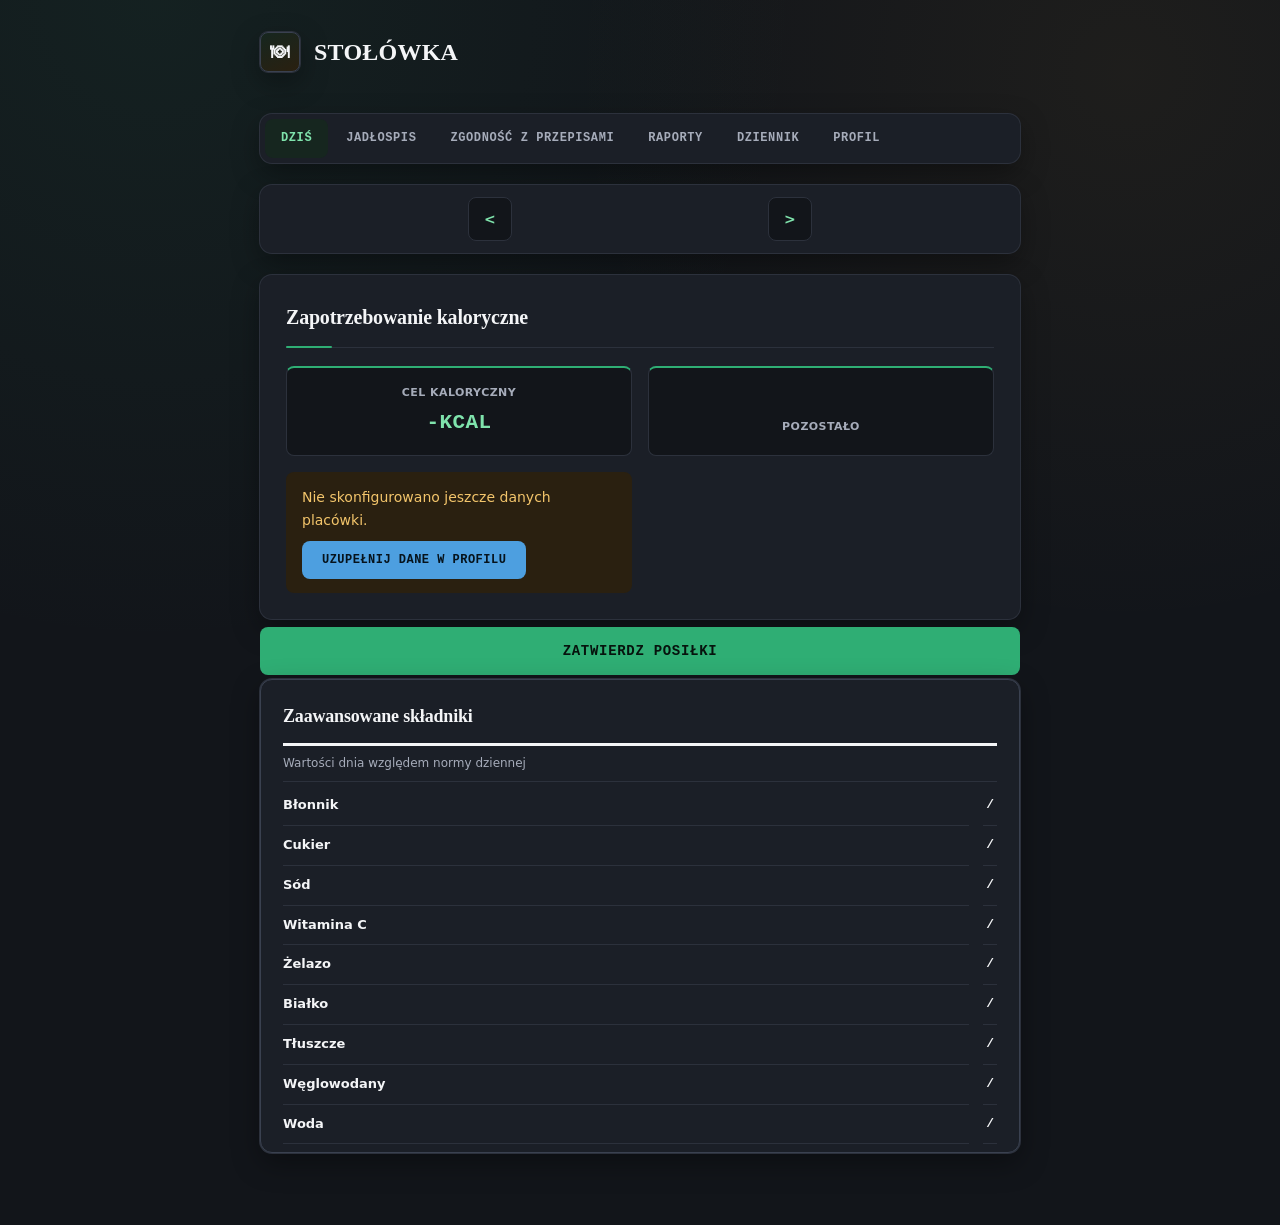
==== index.html @ 329fc673 "Add files via upload" ====
<!DOCTYPE html>
<html lang="pl">
    <head>
        <meta charset="UTF-8">
        <meta name="viewport" content="width=device-width, initial-scale=1.0">
        <meta name="description" content="Zaplanuj i zatwierdź posiłki na dziś, sprawdź dzienne zapotrzebowanie kaloryczne stołówki szkolnej.">
        <title>Stołówka – Dziś</title>
        <link rel="stylesheet" href="style.css">
        <link rel="icon" href="favicon.png" type="image/png">
    </head>

    <body>
        <section class="kontener">

            <section id="marka"><section id="ikona">🍽</section>STOŁÓWKA</section>

            <nav>
                <a href="index.html">Dziś</a>
                <a href="jadlospis.html">Jadłospis</a>
                <a href="przepisy.html">Zgodność z przepisami</a>
                <a href="raporty.html">Raporty</a>
                <a href="dziennik.html">Dziennik</a>
                <a href="profil.html">Profil</a>
            </nav>

            <section id="data">
                <button id="dzien-poprzedni">&lt;</button><h1 id="pokaz"></h1><button id="dzien-nastepny">&gt;</button>
            </section>

            <section id="info">
                <section id="cel_karyczny">
                    <h1>Zapotrzebowanie kaloryczne</h1>

                    <section><b id="zapotrzebowanie"></b>Cel kaloryczny</section>
                    <section><b id="pozostalo"></b>Pozostało</section>

                    <section id="widok-podsumowania" hidden>
                        <span>Placówka: <b id="podsumowanie-placowka"></b> (<b id="podsumowanie-typ-placowki"></b>) &middot; Ostatnia aktualizacja: <b id="data-zapisu"></b></span>
                        <a href="profil.html"><button type="button" id="zaktualizuj">Edytuj w Profilu</button></a>
                    </section>

                    <section id="brak-konfiguracji" hidden>
                        <p>Nie skonfigurowano jeszcze danych placówki.</p>
                        <a href="profil.html"><button type="button">Uzupełnij dane w Profilu</button></a>
                    </section>
                </section>

                <section id="posilki-dnia"></section>

                <button id="zapisz">Zatwierdz posiłki</button>

                <section class="skladniki">
                  <h3>Zaawansowane składniki</h3>
                  <p>Wartości dnia względem normy dziennej</p>
                  
                  <section class="etykieta">Błonnik</section>
                  <section id="pierścień_B"><b class="obecnie"></b>/<b class="norma_dawkowa"></b></section>

                  <section class="etykieta">Cukier</section>
                  <section id="pierścień_C"><b class="obecnie"></b>/<b class="norma_dawkowa"></b></section>

                  <section class="etykieta">Sód</section>
                  <section id="pierścień_S"><b class="obecnie"></b>/<b class="norma_dawkowa"></b></section>

                  <section class="etykieta">Witamina C</section>
                  <section id="pierścień_W"><b class="obecnie"></b>/<b class="norma_dawkowa"></b></section>

                  <section class="etykieta">Żelazo</section>
                  <section id="pierścień_Z"><b class="obecnie"></b>/<b class="norma_dawkowa"></b></section>

                  <section class="etykieta">Białko</section>
                  <section id="pierścień_Bi"><b class="obecnie"></b>/<b class="norma_dawkowa"></b></section>

                  <section class="etykieta">Tłuszcze</section>
                  <section id="pierścień_T"><b class="obecnie"></b>/<b class="norma_dawkowa"></b></section>

                  <section class="etykieta">Węglowodany</section>
                  <section id="pierścień_We"><b class="obecnie"></b>/<b class="norma_dawkowa"></b></section>

                  <section class="etykieta">Woda</section>
                  <section id="pierścień_Wo"><b class="obecnie"></b>/<b class="norma_dawkowa"></b></section>
                </section>

              </section>
          </section>
        <script src="baza.js"></script>
        <script src="compliance-2026.js"></script>
        <script src="compliance-visual-2026.js"></script>
        <script src="raporty-2026.js"></script>
        <script src="raporty.js"></script>
        <script src="tygodniowe.js"></script>
        <script src="script.js"></script>
        <script src="dzis.js"></script>
    </body>
</html>
---- style.css ----
@font-face {
  font-family: 'Inter';
  font-style: normal;
  font-display: swap;
  font-weight: 400;
  src: url("fonts/inter-latin-ext-400-normal.woff2") format("woff2");
  unicode-range: U+0100-02BA,U+02BD-02C5,U+02C7-02CC,U+02CE-02D7,U+02DD-02FF,U+0304,U+0308,U+0329,U+1D00-1DBF,U+1E00-1E9F,U+1EF2-1EFF,U+2020,U+20A0-20AB,U+20AD-20C0,U+2113,U+2C60-2C7F,U+A720-A7FF;
}

@font-face {
  font-family: 'Inter';
  font-style: normal;
  font-display: swap;
  font-weight: 400;
  src: url("fonts/inter-latin-400-normal.woff2") format("woff2");
  unicode-range: U+0000-00FF,U+0131,U+0152-0153,U+02BB-02BC,U+02C6,U+02DA,U+02DC,U+0304,U+0308,U+0329,U+2000-206F,U+20AC,U+2122,U+2191,U+2193,U+2212,U+2215,U+FEFF,U+FFFD;
}

@font-face {
  font-family: 'Inter';
  font-style: normal;
  font-display: swap;
  font-weight: 500;
  src: url("fonts/inter-latin-ext-500-normal.woff2") format("woff2");
  unicode-range: U+0100-02BA,U+02BD-02C5,U+02C7-02CC,U+02CE-02D7,U+02DD-02FF,U+0304,U+0308,U+0329,U+1D00-1DBF,U+1E00-1E9F,U+1EF2-1EFF,U+2020,U+20A0-20AB,U+20AD-20C0,U+2113,U+2C60-2C7F,U+A720-A7FF;
}

@font-face {
  font-family: 'Inter';
  font-style: normal;
  font-display: swap;
  font-weight: 500;
  src: url("fonts/inter-latin-500-normal.woff2") format("woff2");
  unicode-range: U+0000-00FF,U+0131,U+0152-0153,U+02BB-02BC,U+02C6,U+02DA,U+02DC,U+0304,U+0308,U+0329,U+2000-206F,U+20AC,U+2122,U+2191,U+2193,U+2212,U+2215,U+FEFF,U+FFFD;
}

@font-face {
  font-family: 'Inter';
  font-style: normal;
  font-display: swap;
  font-weight: 600;
  src: url("fonts/inter-latin-ext-600-normal.woff2") format("woff2");
  unicode-range: U+0100-02BA,U+02BD-02C5,U+02C7-02CC,U+02CE-02D7,U+02DD-02FF,U+0304,U+0308,U+0329,U+1D00-1DBF,U+1E00-1E9F,U+1EF2-1EFF,U+2020,U+20A0-20AB,U+20AD-20C0,U+2113,U+2C60-2C7F,U+A720-A7FF;
}

@font-face {
  font-family: 'Inter';
  font-style: normal;
  font-display: swap;
  font-weight: 600;
  src: url("fonts/inter-latin-600-normal.woff2") format("woff2");
  unicode-range: U+0000-00FF,U+0131,U+0152-0153,U+02BB-02BC,U+02C6,U+02DA,U+02DC,U+0304,U+0308,U+0329,U+2000-206F,U+20AC,U+2122,U+2191,U+2193,U+2212,U+2215,U+FEFF,U+FFFD;
}

@font-face {
  font-family: 'Inter';
  font-style: normal;
  font-display: swap;
  font-weight: 700;
  src: url("fonts/inter-latin-ext-700-normal.woff2") format("woff2");
  unicode-range: U+0100-02BA,U+02BD-02C5,U+02C7-02CC,U+02CE-02D7,U+02DD-02FF,U+0304,U+0308,U+0329,U+1D00-1DBF,U+1E00-1E9F,U+1EF2-1EFF,U+2020,U+20A0-20AB,U+20AD-20C0,U+2113,U+2C60-2C7F,U+A720-A7FF;
}

@font-face {
  font-family: 'Inter';
  font-style: normal;
  font-display: swap;
  font-weight: 700;
  src: url("fonts/inter-latin-700-normal.woff2") format("woff2");
  unicode-range: U+0000-00FF,U+0131,U+0152-0153,U+02BB-02BC,U+02C6,U+02DA,U+02DC,U+0304,U+0308,U+0329,U+2000-206F,U+20AC,U+2122,U+2191,U+2193,U+2212,U+2215,U+FEFF,U+FFFD;
}

@font-face {
  font-family: 'Zilla Slab';
  font-style: normal;
  font-display: swap;
  font-weight: 500;
  src: url("fonts/zilla-slab-latin-ext-500-normal.woff2") format("woff2");
  unicode-range: U+0100-02BA,U+02BD-02C5,U+02C7-02CC,U+02CE-02D7,U+02DD-02FF,U+0304,U+0308,U+0329,U+1D00-1DBF,U+1E00-1E9F,U+1EF2-1EFF,U+2020,U+20A0-20AB,U+20AD-20C0,U+2113,U+2C60-2C7F,U+A720-A7FF;
}

@font-face {
  font-family: 'Zilla Slab';
  font-style: normal;
  font-display: swap;
  font-weight: 500;
  src: url("fonts/zilla-slab-latin-500-normal.woff2") format("woff2");
  unicode-range: U+0000-00FF,U+0131,U+0152-0153,U+02BB-02BC,U+02C6,U+02DA,U+02DC,U+0304,U+0308,U+0329,U+2000-206F,U+20AC,U+2122,U+2191,U+2193,U+2212,U+2215,U+FEFF,U+FFFD;
}

@font-face {
  font-family: 'Zilla Slab';
  font-style: normal;
  font-display: swap;
  font-weight: 600;
  src: url("fonts/zilla-slab-latin-ext-600-normal.woff2") format("woff2");
  unicode-range: U+0100-02BA,U+02BD-02C5,U+02C7-02CC,U+02CE-02D7,U+02DD-02FF,U+0304,U+0308,U+0329,U+1D00-1DBF,U+1E00-1E9F,U+1EF2-1EFF,U+2020,U+20A0-20AB,U+20AD-20C0,U+2113,U+2C60-2C7F,U+A720-A7FF;
}

@font-face {
  font-family: 'Zilla Slab';
  font-style: normal;
  font-display: swap;
  font-weight: 600;
  src: url("fonts/zilla-slab-latin-600-normal.woff2") format("woff2");
  unicode-range: U+0000-00FF,U+0131,U+0152-0153,U+02BB-02BC,U+02C6,U+02DA,U+02DC,U+0304,U+0308,U+0329,U+2000-206F,U+20AC,U+2122,U+2191,U+2193,U+2212,U+2215,U+FEFF,U+FFFD;
}

@font-face {
  font-family: 'Zilla Slab';
  font-style: normal;
  font-display: swap;
  font-weight: 700;
  src: url("fonts/zilla-slab-latin-ext-700-normal.woff2") format("woff2");
  unicode-range: U+0100-02BA,U+02BD-02C5,U+02C7-02CC,U+02CE-02D7,U+02DD-02FF,U+0304,U+0308,U+0329,U+1D00-1DBF,U+1E00-1E9F,U+1EF2-1EFF,U+2020,U+20A0-20AB,U+20AD-20C0,U+2113,U+2C60-2C7F,U+A720-A7FF;
}

@font-face {
  font-family: 'Zilla Slab';
  font-style: normal;
  font-display: swap;
  font-weight: 700;
  src: url("fonts/zilla-slab-latin-700-normal.woff2") format("woff2");
  unicode-range: U+0000-00FF,U+0131,U+0152-0153,U+02BB-02BC,U+02C6,U+02DA,U+02DC,U+0304,U+0308,U+0329,U+2000-206F,U+20AC,U+2122,U+2191,U+2193,U+2212,U+2215,U+FEFF,U+FFFD;
}

@font-face {
  font-family: 'IBM Plex Mono';
  font-style: normal;
  font-display: swap;
  font-weight: 500;
  src: url("fonts/ibm-plex-mono-latin-ext-500-normal.woff2") format("woff2");
  unicode-range: U+0100-02BA,U+02BD-02C5,U+02C7-02CC,U+02CE-02D7,U+02DD-02FF,U+0304,U+0308,U+0329,U+1D00-1DBF,U+1E00-1E9F,U+1EF2-1EFF,U+2020,U+20A0-20AB,U+20AD-20C0,U+2113,U+2C60-2C7F,U+A720-A7FF;
}

@font-face {
  font-family: 'IBM Plex Mono';
  font-style: normal;
  font-display: swap;
  font-weight: 500;
  src: url("fonts/ibm-plex-mono-latin-500-normal.woff2") format("woff2");
  unicode-range: U+0000-00FF,U+0131,U+0152-0153,U+02BB-02BC,U+02C6,U+02DA,U+02DC,U+0304,U+0308,U+0329,U+2000-206F,U+20AC,U+2122,U+2191,U+2193,U+2212,U+2215,U+FEFF,U+FFFD;
}

@font-face {
  font-family: 'IBM Plex Mono';
  font-style: normal;
  font-display: swap;
  font-weight: 600;
  src: url("fonts/ibm-plex-mono-latin-ext-600-normal.woff2") format("woff2");
  unicode-range: U+0100-02BA,U+02BD-02C5,U+02C7-02CC,U+02CE-02D7,U+02DD-02FF,U+0304,U+0308,U+0329,U+1D00-1DBF,U+1E00-1E9F,U+1EF2-1EFF,U+2020,U+20A0-20AB,U+20AD-20C0,U+2113,U+2C60-2C7F,U+A720-A7FF;
}

@font-face {
  font-family: 'IBM Plex Mono';
  font-style: normal;
  font-display: swap;
  font-weight: 600;
  src: url("fonts/ibm-plex-mono-latin-600-normal.woff2") format("woff2");
  unicode-range: U+0000-00FF,U+0131,U+0152-0153,U+02BB-02BC,U+02C6,U+02DA,U+02DC,U+0304,U+0308,U+0329,U+2000-206F,U+20AC,U+2122,U+2191,U+2193,U+2212,U+2215,U+FEFF,U+FFFD;
}

@font-face {
  font-family: 'IBM Plex Mono';
  font-style: normal;
  font-display: swap;
  font-weight: 700;
  src: url("fonts/ibm-plex-mono-latin-ext-700-normal.woff2") format("woff2");
  unicode-range: U+0100-02BA,U+02BD-02C5,U+02C7-02CC,U+02CE-02D7,U+02DD-02FF,U+0304,U+0308,U+0329,U+1D00-1DBF,U+1E00-1E9F,U+1EF2-1EFF,U+2020,U+20A0-20AB,U+20AD-20C0,U+2113,U+2C60-2C7F,U+A720-A7FF;
}

@font-face {
  font-family: 'IBM Plex Mono';
  font-style: normal;
  font-display: swap;
  font-weight: 700;
  src: url("fonts/ibm-plex-mono-latin-700-normal.woff2") format("woff2");
  unicode-range: U+0000-00FF,U+0131,U+0152-0153,U+02BB-02BC,U+02C6,U+02DA,U+02DC,U+0304,U+0308,U+0329,U+2000-206F,U+20AC,U+2122,U+2191,U+2193,U+2212,U+2215,U+FEFF,U+FFFD;
}


[hidden] {
  display: none !important;
}

:root {
  --kolor-tlo: #12151a;
  --kolor-karta: #1b1f27;
  --kolor-karta-podniesiona: #232834;
  --kolor-tekst: #f4f5f7;
  --kolor-tekst-jasny: #a6acba;
  --kolor-glowny: #2fae74;
  --kolor-glowny-ciemny: #7fe3ac;
  --kolor-glowny-jasny: #16261f;
  --kolor-akcent: #e0a83e;
  --kolor-akcent-ciemny: #f3c56b;
  --kolor-akcent-jasny: #2a2010;
  --kolor-niebieski: #4d9fe0;
  --kolor-niebieski-ciemny: #8ec4ee;
  --kolor-niebieski-jasny: #16222f;
  --kolor-ok: #52c990;
  --kolor-ok-tlo: #132a20;
  --kolor-bad: #ef7f8d;
  --kolor-bad-tlo: #2c161a;
  --kolor-obwodka: #2c313c;
  --kolor-obwodka-jasna: #3a4150;
  --promien: 12px;
  --promien-mala: 8px;
  --cien: 0 1px 0 rgba(0, 0, 0, 0.35);
  --cien-karta: 0 0 0 1px var(--kolor-obwodka), 0 10px 28px rgba(0, 0, 0, 0.35);
  --cien-karta-hover: 0 0 0 1px var(--kolor-obwodka-jasna), 0 14px 34px rgba(0, 0, 0, 0.4);
  --czcionka: "Inter", "Segoe UI", system-ui, Verdana, Arial, sans-serif;
  --czcionka-naglowek: "Zilla Slab", Georgia, "Times New Roman", serif;
  --czcionka-mono: "IBM Plex Mono", "Consolas", monospace;
}

@keyframes wjazd {
  from {
    opacity: 0;
    transform: translateY(10px);
  }
  to {
    opacity: 1;
    transform: translateY(0);
  }
}

@media (prefers-reduced-motion: no-preference) {
  .kontener > * {
    animation: wjazd 0.5s ease both;
  }

  .kontener > *:nth-child(1) { animation-delay: 0s; }
  .kontener > *:nth-child(2) { animation-delay: 0.05s; }
  .kontener > *:nth-child(3) { animation-delay: 0.1s; }
  .kontener > *:nth-child(4) { animation-delay: 0.15s; }
  .kontener > *:nth-child(5) { animation-delay: 0.2s; }
}

* {
  box-sizing: border-box;
  margin: 0;
  padding: 0;
}

body {
  background-color: var(--kolor-tlo);
  background-image: radial-gradient(circle at 12% 0%, rgba(47, 174, 116, 0.08), transparent 45%),
    radial-gradient(circle at 88% 8%, rgba(224, 168, 62, 0.06), transparent 40%);
  background-attachment: fixed;
  color: var(--kolor-tekst);
  font-family: var(--czcionka);
  font-size: 15px;
  line-height: 1.6;
  padding: 32px 20px 72px;
  -webkit-font-smoothing: antialiased;
  overflow-x: hidden;
}

h1, h2, h3 {
  font-family: var(--czcionka-naglowek);
  font-weight: 700;
  letter-spacing: -0.01em;
}

::selection {
  background-color: var(--kolor-glowny);
  color: #08130d;
}

button {
  cursor: pointer;
  font-family: inherit;
}

button, .tag, nav a, .stopka-posiłku button {
  letter-spacing: 0.02em;
}

input {
  font-family: inherit;
}

a {
  color: inherit;
  text-decoration: none;
}

.kontener {
  max-width: 760px;
  margin: 0 auto;
  display: flex;
  flex-direction: column;
  gap: 22px;
}

#marka {
  display: flex;
  align-items: center;
  gap: 14px;
  font-family: var(--czcionka-naglowek);
  font-size: 24px;
  font-weight: 700;
  color: var(--kolor-tekst);
  letter-spacing: 0.01em;
  padding-bottom: 20px;
}

#ikona {
  display: flex;
  align-items: center;
  justify-content: center;
  width: 40px;
  height: 40px;
  font-size: 19px;
  background: linear-gradient(155deg, var(--kolor-glowny-jasny), var(--kolor-akcent-jasny));
  border: 1px solid var(--kolor-obwodka-jasna);
  border-radius: var(--promien-mala);
  box-shadow: var(--cien-karta);
}

nav {
  display: flex;
  flex-wrap: wrap;
  gap: 2px;
  background-color: var(--kolor-karta);
  padding: 5px;
  border-radius: var(--promien);
  box-shadow: var(--cien-karta);
}

nav a {
  padding: 10px 16px;
  border-radius: var(--promien-mala);
  font-family: var(--czcionka-mono);
  font-size: 12px;
  text-transform: uppercase;
  letter-spacing: 0.05em;
  font-weight: 600;
  color: var(--kolor-tekst-jasny);
  transition: background-color 0.15s ease, color 0.15s ease;
}

nav a:hover {
  background-color: var(--kolor-karta-podniesiona);
  color: var(--kolor-tekst);
}

nav a.aktywny {
  background-color: var(--kolor-glowny-jasny);
  color: var(--kolor-glowny-ciemny);
}

#data {
  display: flex;
  align-items: center;
  justify-content: center;
  gap: 18px;
  background-color: var(--kolor-karta);
  padding: 12px;
  border-radius: var(--promien);
  box-shadow: var(--cien-karta);
}

#data h1 {
  font-family: var(--czcionka-mono);
  font-size: 13px;
  font-weight: 600;
  text-transform: uppercase;
  letter-spacing: 0.04em;
  min-width: 220px;
  text-align: center;
  color: var(--kolor-tekst);
}

#data button {
  width: 44px;
  height: 44px;
  border: 1px solid var(--kolor-obwodka);
  border-radius: var(--promien-mala);
  background-color: var(--kolor-tlo);
  color: var(--kolor-glowny-ciemny);
  font-size: 14px;
  font-weight: 700;
  transition: background-color 0.15s ease, border-color 0.15s ease;
}

#data button:hover {
  background-color: var(--kolor-glowny-jasny);
  border-color: var(--kolor-glowny);
}

#info {
  display: flex;
  flex-direction: column;
}

#cel_karyczny {
  background-color: var(--kolor-karta);
  border-radius: var(--promien);
  box-shadow: var(--cien-karta);
  padding: 26px;
  display: grid;
  grid-template-columns: 1fr 1fr;
  gap: 16px;
}

#cel_karyczny > h1,
#cel_karyczny > label,
#cel_karyczny > input,
#cel_karyczny > #widok-podsumowania,
#cel_karyczny > #dania,
#cel_karyczny > fieldset,
#cel_karyczny > button,
#cel_karyczny > .skladniki {
  grid-column: 1 / -1;
}

#cel_karyczny > label {
  margin-top: 4px;
}

#cel_karyczny > fieldset {
  margin-top: 6px;
}

#dania,
#posilki-dnia {
  display: flex;
  flex-direction: column;
  gap: 12px;
}

#dania > fieldset {
  margin-top: 6px;
}

#dania > button#zapisz-btn {
  align-self: flex-start;
}

#cel_karyczny > button#zapisz-btn {
  justify-self: start;
}

#cel_karyczny > h1 {
  font-size: 20px;
  color: var(--kolor-tekst);
  padding-bottom: 14px;
  margin-bottom: 2px;
  border-bottom: 1px solid var(--kolor-obwodka);
  position: relative;
}

#cel_karyczny > h1::after {
  content: "";
  position: absolute;
  left: 0;
  bottom: -1px;
  width: 46px;
  height: 2px;
  background-color: var(--kolor-glowny);
  border-radius: 2px;
}

#cel_karyczny label {
  font-size: 13px;
  color: var(--kolor-tekst-jasny);
  font-weight: 600;
  text-transform: uppercase;
  letter-spacing: 0.03em;
}

#widok-podsumowania {
  display: flex;
  align-items: center;
  justify-content: space-between;
  gap: 12px;
  background-color: var(--kolor-niebieski-jasny);
  border-radius: var(--promien-mala);
  padding: 12px 18px;
  font-size: 14px;
}

input[type="text"],
input[type="number"] {
  width: 100%;
  padding: 11px 14px;
  border: 1px solid var(--kolor-obwodka);
  border-radius: var(--promien-mala);
  font-size: 14px;
  background-color: var(--kolor-tlo);
  color: var(--kolor-tekst);
  transition: border-color 0.15s ease, box-shadow 0.15s ease;
}

input[type="text"]::placeholder,
input[type="number"]::placeholder {
  color: var(--kolor-tekst-jasny);
  opacity: 0.75;
}

input[type="text"]:focus,
input[type="number"]:focus {
  outline: none;
  border-color: var(--kolor-glowny);
  box-shadow: 0 0 0 3px var(--kolor-glowny-jasny);
}

fieldset {
  border: 1px solid var(--kolor-obwodka);
  border-radius: var(--promien-mala);
  padding: 16px;
}

legend {
  padding: 0 8px;
  font-size: 12px;
  text-transform: uppercase;
  letter-spacing: 0.04em;
  font-weight: 700;
  color: var(--kolor-glowny-ciemny);
}

button#zaktualizuj,
button#zapisz-btn {
  background-color: var(--kolor-niebieski);
  color: #06131c;
  border: none;
  border-radius: var(--promien-mala);
  padding: 12px 20px;
  font-family: var(--czcionka-mono);
  text-transform: uppercase;
  letter-spacing: 0.04em;
  font-size: 12px;
  font-weight: 700;
  transition: background-color 0.15s ease, transform 0.1s ease;
}

button#zaktualizuj:hover,
button#zapisz-btn:hover {
  background-color: var(--kolor-niebieski-ciemny);
  transform: translateY(-1px);
}

button#zaktualizuj:active,
button#zapisz-btn:active {
  transform: translateY(0);
}

button#zapisz {
  width: 100%;
  background-color: var(--kolor-glowny);
  color: #06130d;
  border: none;
  border-radius: var(--promien-mala);
  padding: 16px;
  font-family: var(--czcionka-mono);
  text-transform: uppercase;
  letter-spacing: 0.05em;
  font-size: 14px;
  font-weight: 700;
  margin: 8px 0 4px;
  transition: background-color 0.15s ease, transform 0.1s ease;
}

button#zapisz:hover {
  background-color: var(--kolor-glowny-ciemny);
  transform: translateY(-1px);
}

button#zapisz:active {
  transform: translateY(0);
}

button#zapisz:disabled {
  background-color: var(--kolor-ok-tlo);
  color: var(--kolor-ok);
  transform: none;
  cursor: default;
}

#cel_karyczny > section:has(> b#zapotrzebowanie),
#cel_karyczny > section:has(> b#pozostalo) {
  display: flex;
  flex-direction: column-reverse;
  align-items: center;
  gap: 4px;
  padding: 16px 10px;
  text-align: center;
  font-size: 11px;
  font-weight: 600;
  text-transform: uppercase;
  letter-spacing: 0.04em;
  color: var(--kolor-tekst-jasny);
  background-color: var(--kolor-tlo);
  border: 1px solid var(--kolor-obwodka);
  border-top: 2px solid var(--kolor-glowny);
  border-radius: var(--promien-mala);
}

#zapotrzebowanie,
#pozostalo {
  font-family: var(--czcionka-mono);
  font-size: 21px;
  font-weight: 700;
  font-variant-numeric: tabular-nums;
  color: var(--kolor-glowny-ciemny);
}

#grupy-wiekowe {
  display: grid;
  grid-template-columns: repeat(auto-fill, minmax(84px, 1fr));
  gap: 8px;
}

#grupy-wiekowe .pole,
#grupy-wiekowe .wiersz-grupy {
  display: flex;
  flex-direction: column;
  gap: 5px;
  background-color: var(--kolor-tlo);
  border: 1px solid var(--kolor-obwodka);
  border-radius: var(--promien-mala);
  padding: 8px;
  transition: border-color 0.15s ease;
}

#grupy-wiekowe .pole:focus-within,
#grupy-wiekowe .wiersz-grupy:focus-within {
  border-color: var(--kolor-glowny);
}

#grupy-wiekowe label {
  font-size: 11px;
  font-weight: 600;
  color: var(--kolor-tekst-jasny);
  text-align: center;
}

#grupy-wiekowe input[type="number"] {
  padding: 6px 4px;
  text-align: center;
  font-family: var(--czcionka-mono);
  font-weight: 700;
  border-width: 1px;
}

section[data-posilek] {
  background-color: var(--kolor-karta);
  border-radius: var(--promien);
  border-left: 3px solid var(--kolor-glowny);
  box-shadow: var(--cien-karta);
  padding: 20px;
  display: flex;
  flex-direction: column;
  gap: 10px;
  transition: box-shadow 0.15s ease;
}

section[data-posilek]:hover {
  box-shadow: var(--cien-karta-hover);
}

section[data-posilek] .nazwa {
  font-family: var(--czcionka-naglowek);
  font-size: 17px;
  font-weight: 700;
  color: var(--kolor-tekst);
}

section[data-posilek] .meta {
  display: flex;
  align-items: center;
  gap: 10px;
  font-size: 13px;
  color: var(--kolor-tekst-jasny);
}

section[data-posilek] .meta .kcal {
  font-family: var(--czcionka-mono);
  font-weight: 700;
  color: var(--kolor-akcent-ciemny);
}

section[data-posilek] a {
  display: block;
}

.puste {
  display: flex;
  flex-direction: column;
  align-items: center;
  justify-content: center;
  gap: 8px;
  padding: 24px 0;
  border: 2px dashed var(--kolor-obwodka);
  border-radius: var(--promien-mala);
  color: var(--kolor-tekst-jasny);
  transition: border-color 0.15s ease, background-color 0.15s ease;
}

.puste span {
  display: flex;
  align-items: center;
  justify-content: center;
  width: 34px;
  height: 34px;
  border-radius: 50%;
  background-color: var(--kolor-glowny-jasny);
  line-height: 1;
}

.puste h1 {
  font-size: 18px;
  font-weight: 700;
  color: var(--kolor-glowny-ciemny);
  line-height: 1;
}

.puste p {
  font-size: 13px;
  font-weight: 600;
}

section[data-posilek] a:hover .puste {
  border-color: var(--kolor-glowny);
  background-color: var(--kolor-glowny-jasny);
}

.stopka-posiłku {
  margin-top: 8px;
}

.stopka-posiłku button {
  width: 100%;
  background-color: var(--kolor-akcent-jasny);
  color: var(--kolor-akcent-ciemny);
  border: none;
  border-radius: var(--promien-mala);
  padding: 11px;
  font-family: var(--czcionka-mono);
  text-transform: uppercase;
  font-size: 11px;
  font-weight: 700;
  transition: background-color 0.15s ease, color 0.15s ease;
}

.stopka-posiłku button:hover {
  background-color: var(--kolor-akcent);
  color: #fff;
}

.stopka-posiłku button:disabled {
  background-color: var(--kolor-obwodka);
  color: var(--kolor-tekst-jasny);
  cursor: not-allowed;
}

.zgodnosc {
  display: flex;
  flex-direction: column;
  gap: 6px;
}

.tag {
  display: inline-block;
  width: fit-content;
  padding: 4px 10px;
  border-radius: var(--promien-mala);
  font-family: var(--czcionka-mono);
  text-transform: uppercase;
  letter-spacing: 0.03em;
  font-size: 11px;
  font-weight: 700;
}

.tag.ok {
  background-color: var(--kolor-ok-tlo);
  color: var(--kolor-ok);
}

.tag.bad {
  background-color: var(--kolor-bad-tlo);
  color: var(--kolor-bad);
}

.tag:not(.ok):not(.bad) {
  background-color: var(--kolor-obwodka);
  color: var(--kolor-tekst-jasny);
}

.lista-dan {
  font-size: 13px;
  color: var(--kolor-tekst-jasny);
}

.lista-dan ul {
  margin: 0.25em 0 0;
  padding-left: 1.2em;
}

.lista-dan li {
  margin: 0.15em 0;
}

.skladniki {
  background-color: var(--kolor-karta);
  border: 1px solid var(--kolor-obwodka-jasna);
  border-radius: var(--promien);
  box-shadow: var(--cien-karta);
  padding: 22px 22px 8px;
  display: grid;
  grid-template-columns: 1fr auto;
  column-gap: 14px;
  row-gap: 0;
  align-items: center;
}

.skladniki h3,
.skladniki > p {
  grid-column: 1 / -1;
}

.skladniki h3 {
  font-size: 18px;
  color: var(--kolor-tekst);
  padding-bottom: 12px;
  border-bottom: 3px solid var(--kolor-tekst);
}

.skladniki > p {
  font-size: 12px;
  color: var(--kolor-tekst-jasny);
  padding: 8px 0;
  margin-bottom: 4px;
  border-bottom: 1px solid var(--kolor-obwodka);
}

.etykieta {
  grid-column: 1;
  font-size: 13px;
  font-weight: 600;
  color: var(--kolor-tekst);
  padding: 9px 0;
  border-bottom: 1px solid var(--kolor-obwodka);
}

[id^="pierścień_"] {
  grid-column: 2;
  display: inline-flex;
  align-items: baseline;
  justify-content: flex-end;
  gap: 3px;
  padding: 9px 0;
  border-bottom: 1px solid var(--kolor-obwodka);
  font-family: var(--czcionka-mono);
  font-size: 13px;
  font-weight: 600;
  font-variant-numeric: tabular-nums;
  color: var(--kolor-tekst);
}

[id^="pierścień_"] .obecnie {
  font-size: 15px;
  font-weight: 700;
  color: var(--kolor-glowny-ciemny);
}

[id^="pierścień_"] .norma_dawkowa {
  color: var(--kolor-tekst-jasny);
  font-weight: 500;
}

@media (max-width: 560px) {
  body {
    padding: 16px 10px 48px;
  }

  nav {
    justify-content: center;
  }

  nav a {
    padding: 9px 12px;
    font-size: 13px;
  }

  #grupy-wiekowe {
    grid-template-columns: repeat(2, 1fr);
  }

  #cel_karyczny {
    grid-template-columns: 1fr;
    padding: 18px;
  }

  #cel_karyczny > button#zapisz-btn {
    justify-self: stretch;
  }
}
#baza {
  display: flex;
  flex-direction: column;
  gap: 16px;
}

#naglowek-bazy h1 {
  font-size: 21px;
  color: var(--kolor-tekst);
}

#naglowek-bazy p,
#info {
  color: var(--kolor-tekst-jasny);
  font-size: 14px;
}

#sloty {
  display: flex;
  align-items: center;
  gap: 10px;
  background: var(--kolor-akcent-jasny);
  border-radius: var(--promien-mala);
  padding: 10px 14px;
  flex-wrap: wrap;
  min-width: 0;
  max-width: 100%;
}

#sloty label {
  font-size: 13px;
  color: var(--kolor-tekst-jasny);
  font-weight: 600;
}

#sloty select,
#wybur {
  border: 1px solid var(--kolor-obwodka);
  border-radius: var(--promien-mala);
  padding: 10px 14px;
  background: var(--kolor-tlo);
  color: var(--kolor-tekst);
  font-size: 14px;
  min-width: 0;
  max-width: 100%;
}

#sloty select:focus {
  outline: none;
  border-color: var(--kolor-glowny);
}

#wyszukiwarka-dan {
  display: flex;
  gap: 10px;
  flex-wrap: wrap;
}

#wyszukiwarka-dan input,
#wyszukiwarka-dan select,
.wiersz-skladnika input,
#formularz-danie input,
#formularz-danie select {
  border: 1px solid var(--kolor-obwodka);
  border-radius: var(--promien-mala);
  padding: 10px 14px;
  background: var(--kolor-tlo);
  color: var(--kolor-tekst);
  font-size: 14px;
  transition: border-color 0.15s ease;
}

#wyszukiwarka-dan input:focus,
#wyszukiwarka-dan select:focus,
.wiersz-skladnika input:focus,
#formularz-danie input:focus,
#formularz-danie select:focus {
  outline: none;
  border-color: var(--kolor-glowny);
}

#wyszukiwarka-dan input {
  flex: 1;
  min-width: 200px;
}

#lista-dan {
  display: grid;
  grid-template-columns: repeat(auto-fill, minmax(220px, 1fr));
  gap: 12px;
}

.karta-dania {
  background: var(--kolor-karta);
  border: 1px solid var(--kolor-obwodka);
  border-radius: var(--promien-mala);
  box-shadow: var(--cien-karta);
  padding: 14px 16px;
  cursor: pointer;
  transition: transform 0.12s ease, box-shadow 0.12s ease, border-color 0.12s ease;
  display: flex;
  flex-direction: column;
  gap: 6px;
}

.karta-dania:hover {
  transform: translateY(-2px);
  box-shadow: var(--cien-karta-hover);
  border-color: var(--kolor-obwodka-jasna);
}

.karta-dania h3 {
  font-size: 15px;
}

.typ-dania {
  color: var(--kolor-tekst-jasny);
  font-size: 12px;
  text-transform: capitalize;
}

.kcal-dania {
  font-size: 13px;
  color: var(--kolor-glowny-ciemny);
  font-weight: 700;
}

.tag {
  display: inline-block;
  width: fit-content;
  padding: 3px 9px;
  border-radius: var(--promien-mala);
  font-family: var(--czcionka-mono);
  text-transform: uppercase;
  letter-spacing: 0.03em;
  font-size: 11px;
  font-weight: 700;
}

.tag.ok {
  background: var(--kolor-ok-tlo);
  color: var(--kolor-ok);
}

.tag.bad {
  background: var(--kolor-bad-tlo);
  color: var(--kolor-bad);
}

#szczegoly_dania {
  background: var(--kolor-karta);
  border-radius: var(--promien);
  box-shadow: var(--cien-karta);
  padding: 20px;
  display: flex;
  flex-direction: column;
  gap: 10px;
}

.ostrzezenie-alergen {
  background: var(--kolor-bad-tlo);
  color: var(--kolor-bad);
  border-radius: var(--promien-mala);
  padding: 10px 14px;
  font-weight: 700;
}

.alergen-tag {
  background: var(--kolor-bad-tlo);
  color: var(--kolor-bad);
  border-radius: var(--promien-mala);
  padding: 1px 8px;
  font-size: 11px;
}

.lista-skladnikow-widok,
.wartosci-widok {
  list-style: none;
  display: flex;
  flex-direction: column;
  gap: 4px;
  font-size: 14px;
}

#szczegoly_dania button#dodaj-do-posilku-btn {
  margin-top: 8px;
  background: var(--kolor-glowny);
  color: white;
  border: none;
  border-radius: var(--promien-mala);
  padding: 12px 18px;
  font-weight: 700;
  box-shadow: var(--cien);
}

#szukaj-produkt {
  background: var(--kolor-niebieski-jasny);
  border-radius: var(--promien);
  padding: 16px 18px;
  display: flex;
  flex-direction: column;
  gap: 10px;
}

.karta-produktu {
  background: var(--kolor-karta);
  border-radius: var(--promien-mala);
  padding: 14px;
  display: flex;
  flex-direction: column;
  gap: 8px;
}

.zrodlo-danych {
  font-size: 11px;
  color: var(--kolor-tekst-jasny);
  font-style: italic;
}

.edycja-alergenow {
  border: 1px dashed var(--kolor-obwodka);
  border-radius: var(--promien-mala);
  padding: 10px;
  display: grid;
  grid-template-columns: repeat(auto-fill, minmax(140px, 1fr));
  gap: 6px;
}

.checkbox-alergen {
  display: flex;
  align-items: center;
  gap: 6px;
  font-size: 13px;
}

.zapisz-alergeny-btn {
  align-self: flex-start;
  background: var(--kolor-niebieski);
  color: white;
  border: none;
  border-radius: var(--promien-mala);
  padding: 8px 14px;
  font-weight: 700;
}

.status-zapisu {
  font-size: 12px;
  color: var(--kolor-tekst-jasny);
}

#dodaj-danie {
  display: flex;
  flex-direction: column;
  gap: 12px;
}

#pokaz-formularz {
  align-self: flex-start;
  background: var(--kolor-akcent);
  border: none;
  border-radius: var(--promien-mala);
  padding: 10px 16px;
  font-weight: 700;
  color: var(--kolor-tekst);
}

#formularz-danie {
  background: var(--kolor-karta);
  border-radius: var(--promien);
  box-shadow: var(--cien-karta);
  padding: 18px;
  display: flex;
  flex-direction: column;
  gap: 10px;
}

.wiersz-skladnika {
  display: flex;
  gap: 8px;
  align-items: center;
}

.wiersz-skladnika .skladnik-nazwa {
  flex: 2;
}

.wiersz-skladnika .skladnik-gram {
  flex: 1;
}

.usun-skladnik-btn {
  background: var(--kolor-bad-tlo);
  color: var(--kolor-bad);
  border: none;
  border-radius: 8px;
  padding: 8px 10px;
  min-width: 40px;
  min-height: 40px;
}

#dodaj-skladnik {
  align-self: flex-start;
  background: transparent;
  color: var(--kolor-glowny-ciemny);
  border: 1px dashed var(--kolor-glowny);
  border-radius: var(--promien-mala);
  padding: 8px 14px;
  font-weight: 700;
  font-size: 13px;
  transition: background-color 0.15s ease;
}

#dodaj-skladnik:hover {
  background-color: var(--kolor-glowny-jasny);
}

#formularz-danie button[type="submit"] {
  background: var(--kolor-glowny);
  color: white;
  border: none;
  border-radius: var(--promien-mala);
  padding: 12px;
  font-weight: 700;
}

.blad {
  background: var(--kolor-bad-tlo);
  color: var(--kolor-bad);
  border-radius: var(--promien-mala);
  padding: 8px 12px;
  font-size: 13px;
}

.info-liczba {
  grid-column: 1 / -1;
  font-size: 12px;
  color: var(--kolor-tekst-jasny);
}

#blad-wczytywania {
  background: var(--kolor-bad-tlo);
  color: var(--kolor-bad);
  border-radius: var(--promien-mala);
  padding: 12px 14px;
  font-size: 13px;
  line-height: 1.5;
}

#blad-wczytywania code {
  background: rgba(0, 0, 0, 0.15);
  padding: 1px 5px;
  border-radius: 4px;
}

#cechy-dania-fieldset {
  border: 1px dashed var(--kolor-obwodka);
  border-radius: var(--promien-mala);
  padding: 10px 14px;
  display: flex;
  flex-direction: column;
  gap: 8px;
}

.pole-checkbox {
  display: flex;
  align-items: center;
  gap: 8px;
  font-size: 13px;
  font-weight: 400;
  text-transform: none;
}

#nowy-produkt-panel {
  border: 1px dashed var(--kolor-glowny);
  border-radius: var(--promien-mala);
  padding: 14px;
  display: flex;
  flex-direction: column;
  gap: 8px;
  background: var(--kolor-akcent-jasny);
}

.siatka-wartosci-produktu {
  display: grid;
  grid-template-columns: repeat(auto-fill, minmax(120px, 1fr));
  gap: 8px;
}

.siatka-wartosci-produktu label {
  display: flex;
  flex-direction: column;
  gap: 4px;
  font-size: 12px;
  color: var(--kolor-tekst-jasny);
}

.siatka-wartosci-produktu input {
  border: 1px solid var(--kolor-obwodka);
  border-radius: var(--promien-mala);
  padding: 6px 8px;
}

.blok-zgodnosci {
  display: flex;
  flex-direction: column;
  gap: 6px;
}

.blok-zgodnosci .tag {
  margin: 2px 4px 2px 0;
}

.lista-uwag {
  font-size: 13px;
  color: var(--kolor-tekst-jasny);
  padding-left: 1.2em;
}

.lista-przepisu {
  font-size: 14px;
  display: flex;
  flex-direction: column;
  gap: 6px;
  padding-left: 1.4em;
}

.lista-przepisu li {
  padding-left: 4px;
}

.czas-przepisu {
  display: inline-block;
  font-size: 12px;
  color: var(--kolor-tekst-jasny);
  margin-bottom: 4px;
}

#raporty,
#dziennik,
#cele,
#profil,
#przepisy {
  display: flex;
  flex-direction: column;
  gap: 16px;
}

#naglowek-raporty h1,
#naglowek-dziennika h1,
#naglowek-celow h1,
#naglowek-profilu h1,
#naglowek-przepisow h1 {
  font-size: 22px;
  color: var(--kolor-tekst);
  padding-bottom: 14px;
  border-bottom: 1px solid var(--kolor-obwodka);
  position: relative;
}

#naglowek-raporty h1::after,
#naglowek-dziennika h1::after,
#naglowek-celow h1::after,
#naglowek-profilu h1::after,
#naglowek-przepisow h1::after {
  content: "";
  position: absolute;
  left: 0;
  bottom: -1px;
  width: 46px;
  height: 2px;
  background-color: var(--kolor-glowny);
  border-radius: 2px;
}

#naglowek-raporty p,
#opis-raportow,
#naglowek-dziennika p,
#naglowek-celow p,
#naglowek-profilu p,
#naglowek-przepisow p {
  color: var(--kolor-tekst-jasny);
  font-size: 14px;
  margin-top: 4px;
}

#zakres-raportow {
  display: flex;
  align-items: center;
  gap: 10px;
  background: var(--kolor-akcent-jasny);
  border-radius: var(--promien-mala);
  padding: 10px 14px;
  flex-wrap: wrap;
  min-width: 0;
  max-width: 100%;
}

#zakres-raportow select {
  min-width: 0;
  max-width: 100%;
}

#zakres-raportow select {
  border: 1px solid var(--kolor-obwodka);
  border-radius: var(--promien-mala);
  padding: 8px 10px;
  font-family: var(--czcionka);
  background: var(--kolor-tlo);
  color: var(--kolor-tekst);
}

#podsumowanie-raportow {
  display: grid;
  grid-template-columns: repeat(auto-fit, minmax(140px, 1fr));
  gap: 10px;
}

.karta-podsumowania {
  background: var(--kolor-karta);
  border-radius: var(--promien-mala);
  box-shadow: var(--cien-karta);
  padding: 14px;
  display: flex;
  flex-direction: column;
  gap: 4px;
  text-align: center;
}

.karta-podsumowania b {
  font-family: var(--czcionka-mono);
  font-size: 20px;
  font-variant-numeric: tabular-nums;
  color: var(--kolor-glowny-ciemny);
}

.karta-podsumowania span {
  font-size: 12px;
  color: var(--kolor-tekst-jasny);
}

#lista-raportow,
#lista-dziennika {
  display: flex;
  flex-direction: column;
  gap: 12px;
}

.karta-raportu,
.karta-dziennika {
  background: var(--kolor-karta);
  border-radius: var(--promien);
  box-shadow: var(--cien-karta);
  padding: 16px 18px;
  display: flex;
  flex-direction: column;
  gap: 10px;
}

.naglowek-karty-raportu,
.naglowek-karty-dziennika {
  display: flex;
  align-items: center;
  gap: 10px;
  flex-wrap: wrap;
}

.naglowek-karty-raportu h3,
.naglowek-karty-dziennika h3 {
  flex: 1;
  font-size: 16px;
}

.kcal-raportu {
  font-family: var(--czcionka-mono);
  font-weight: 700;
  color: var(--kolor-glowny-ciemny);
}

.makro-raportu {
  display: flex;
  flex-wrap: wrap;
  gap: 10px;
}

.makro-pozycja {
  font-size: 12px;
  color: var(--kolor-tekst-jasny);
  background: var(--kolor-tlo);
  border-radius: var(--promien-mala);
  padding: 4px 10px;
}

.usun-dzien-btn {
  background: var(--kolor-bad-tlo);
  color: var(--kolor-bad);
  border: none;
  border-radius: 8px;
  padding: 10px 14px;
  font-size: 12px;
  min-height: 40px;
}

.slot-dziennika {
  border-top: 1px dashed var(--kolor-obwodka);
  padding-top: 8px;
}

.slot-dziennika h4 {
  font-size: 13px;
  color: var(--kolor-tekst-jasny);
  margin-bottom: 4px;
}

.lista-dan-dziennika {
  list-style: none;
  display: flex;
  flex-direction: column;
  gap: 4px;
  font-size: 14px;
}

.godzina-dania {
  color: var(--kolor-tekst-jasny);
  font-size: 12px;
}

.pusty-slot-dziennika {
  color: var(--kolor-tekst-jasny);
  font-size: 13px;
}

#brak-profilu-cele,
#brak-profilu,
#brak-konfiguracji {
  background: var(--kolor-akcent-jasny);
  border-radius: var(--promien-mala);
  padding: 14px 16px;
  display: flex;
  flex-direction: column;
  align-items: flex-start;
  gap: 10px;
}

#brak-konfiguracji p {
  color: var(--kolor-akcent-ciemny);
}

#brak-konfiguracji button {
  background-color: var(--kolor-niebieski);
  color: #06131c;
  border: none;
  border-radius: var(--promien-mala);
  padding: 12px 20px;
  font-family: var(--czcionka-mono);
  text-transform: uppercase;
  letter-spacing: 0.04em;
  font-size: 12px;
  font-weight: 700;
  transition: background-color 0.15s ease, transform 0.1s ease;
}

#brak-konfiguracji button:hover {
  background-color: var(--kolor-niebieski-ciemny);
  transform: translateY(-1px);
}

#profil-edytor {
  background: var(--kolor-karta);
  border-radius: var(--promien);
  box-shadow: var(--cien-karta);
  padding: 18px;
  display: flex;
  flex-direction: column;
  gap: 10px;
}

#profil-edytor h2 {
  font-size: 17px;
  color: var(--kolor-tekst);
}

#profil-edytor label {
  font-size: 13px;
  color: var(--kolor-tekst-jasny);
  font-weight: 600;
  text-transform: uppercase;
  letter-spacing: 0.03em;
}

#profil-edytor > fieldset {
  margin-top: 6px;
}

#podglad-kcal {
  font-family: var(--czcionka-mono);
  color: var(--kolor-glowny-ciemny);
}

#akcje-edytora {
  display: flex;
  gap: 10px;
  flex-wrap: wrap;
}

#akcje-edytora #zapisz-btn {
  background: var(--kolor-glowny);
  color: white;
  border: none;
  border-radius: var(--promien-mala);
  padding: 12px 18px;
  font-weight: 700;
  box-shadow: var(--cien);
}

#akcje-edytora #anuluj-edycje-btn {
  background: var(--kolor-tlo);
  border: 1px solid var(--kolor-obwodka);
  border-radius: var(--promien-mala);
  padding: 12px 18px;
  font-weight: 700;
  color: var(--kolor-tekst);
}

#edytuj-profil-btn {
  background: var(--kolor-glowny);
  color: white;
  border: none;
  border-radius: var(--promien-mala);
  padding: 12px 18px;
  font-weight: 700;
  box-shadow: var(--cien);
}

#cel-kcal-sekcja {
  background: var(--kolor-karta);
  border-radius: var(--promien);
  box-shadow: var(--cien-karta);
  padding: 18px;
  display: flex;
  flex-direction: column;
  gap: 6px;
}

#cel-kcal-sekcja label {
  font-weight: 700;
}

#cel-kcal-sekcja input {
  border: 1px solid var(--kolor-obwodka);
  border-radius: var(--promien-mala);
  padding: 10px 14px;
}

.podpowiedz-domyslna {
  font-size: 12px;
  color: var(--kolor-tekst-jasny);
}

#cele-skladnikow {
  background: var(--kolor-karta);
  border-radius: var(--promien);
  box-shadow: var(--cien-karta);
  padding: 18px;
  border: none;
}

#cele-skladnikow legend {
  font-weight: 700;
  color: var(--kolor-glowny-ciemny);
  padding: 0 6px;
}

#lista-celow-skladnikow {
  display: flex;
  flex-direction: column;
  gap: 10px;
  margin-top: 10px;
}

.wiersz-celu {
  display: grid;
  grid-template-columns: 1fr 100px 1fr;
  align-items: center;
  gap: 10px;
}

.wiersz-celu input {
  border: 1px solid var(--kolor-obwodka);
  border-radius: var(--promien-mala);
  padding: 8px 10px;
}

#akcje-celow,
#akcje-profilu {
  display: flex;
  gap: 10px;
  flex-wrap: wrap;
}

#zapisz-cele-btn {
  background: var(--kolor-glowny);
  color: white;
  border: none;
  border-radius: var(--promien-mala);
  padding: 12px 18px;
  font-weight: 700;
  box-shadow: var(--cien);
}

#przywroc-cele-btn,
#wyczysc-dane-btn {
  background: var(--kolor-bad-tlo);
  color: var(--kolor-bad);
  border: none;
  border-radius: var(--promien-mala);
  padding: 12px 18px;
  font-weight: 700;
}

#status-celow,
#status-profilu {
  font-size: 13px;
  color: var(--kolor-glowny-ciemny);
  font-weight: 700;
}

#dane-profilu {
  background: var(--kolor-karta);
  border-radius: var(--promien);
  box-shadow: var(--cien-karta);
  padding: 18px;
  display: flex;
  flex-direction: column;
  gap: 10px;
}

.wiersz-profilu {
  display: flex;
  justify-content: space-between;
  align-items: center;
  border-bottom: 1px solid var(--kolor-obwodka);
  padding-bottom: 8px;
}

.etykieta-profilu {
  color: var(--kolor-tekst-jasny);
  font-size: 14px;
}

#profil-grupy-wiekowe {
  display: flex;
  flex-wrap: wrap;
  gap: 8px;
}

.tag-grupy-wiekowej {
  background: var(--kolor-glowny-jasny);
  color: var(--kolor-glowny-ciemny);
  border-radius: var(--promien-mala);
  padding: 4px 12px;
  font-size: 12px;
  font-weight: 700;
}

#sprawdzenie-dzisiaj,
#tabela-norm {
  background: var(--kolor-karta);
  border-radius: var(--promien);
  box-shadow: var(--cien-karta);
  padding: 18px;
  display: flex;
  flex-direction: column;
  gap: 10px;
}

#sprawdzenie-dzisiaj h2,
#tabela-norm h2 {
  font-size: 16px;
  color: var(--kolor-glowny-ciemny);
}

.wiersz-sprawdzenia {
  display: grid;
  grid-template-columns: 1fr 1fr auto;
  align-items: center;
  gap: 10px;
  border-bottom: 1px solid var(--kolor-obwodka);
  padding-bottom: 8px;
}

#naglowki-tabeli-norm,
.wiersz-tabeli-norm {
  display: grid;
  grid-template-columns: 100px repeat(10, minmax(56px, 1fr));
  gap: 6px;
}

#tabela-norm-scroll {
  overflow-x: auto;
  padding-bottom: 4px;
}

#tabela-norm-scroll #naglowki-tabeli-norm,
#tabela-norm-scroll .wiersz-tabeli-norm {
  min-width: 660px;
}

.komorka-naglowek {
  font-family: var(--czcionka-mono);
  font-size: 10px;
  text-transform: uppercase;
  letter-spacing: 0.03em;
  font-weight: 700;
  color: var(--kolor-tekst-jasny);
}

.komorka-tabeli {
  font-family: var(--czcionka-mono);
  font-size: 13px;
  font-variant-numeric: tabular-nums;
}

.wiersz-tabeli-norm {
  border-bottom: 1px solid var(--kolor-obwodka);
  padding-bottom: 6px;
}

@keyframes wypelnijPasek {
  from { width: 0%; }
}

@keyframes pulsUznania {
  0%, 100% { box-shadow: 0 0 0 0 rgba(127, 217, 172, 0.35); }
  50% { box-shadow: 0 0 0 5px rgba(127, 217, 172, 0); }
}

#zgodnosc-rozporzadzenie {
  background: var(--kolor-karta);
  border-radius: var(--promien);
  box-shadow: var(--cien-karta);
  padding: 22px;
  display: flex;
  flex-direction: column;
  gap: 14px;
}

.zr-naglowek {
  display: flex;
  align-items: flex-start;
  justify-content: space-between;
  gap: 14px;
  flex-wrap: wrap;
  padding-bottom: 14px;
  border-bottom: 1px solid var(--kolor-obwodka);
}

.zr-naglowek h2 {
  font-size: 18px;
  color: var(--kolor-tekst);
}

.zr-naglowek p {
  font-size: 12px;
  color: var(--kolor-tekst-jasny);
  margin-top: 4px;
}

.zr-naglowek span#zr-zakres-tygodnia {
  font-family: var(--czcionka-mono);
  color: var(--kolor-tekst-jasny);
}

#zr-status-ogolny {
  flex-shrink: 0;
  font-size: 12px;
  padding: 6px 12px;
}

#zr-status-ogolny.ok {
  animation: pulsUznania 2.4s ease-in-out infinite;
}

#zr-lista-regul {
  display: grid;
  grid-template-columns: repeat(auto-fit, minmax(230px, 1fr));
  gap: 12px;
}

.zr-brak-danych {
  font-size: 13px;
  color: var(--kolor-tekst-jasny);
}

.zr-regula {
  background: var(--kolor-tlo);
  border: 1px solid var(--kolor-obwodka);
  border-left: 3px solid var(--kolor-obwodka);
  border-radius: var(--promien-mala);
  padding: 14px;
  display: flex;
  flex-direction: column;
  gap: 8px;
  transition: border-left-color 0.2s ease;
}

.zr-regula.ok {
  border-left-color: var(--kolor-ok);
}

.zr-regula.bad {
  border-left-color: var(--kolor-bad);
}

.zr-regula-naglowek {
  display: flex;
  align-items: center;
  justify-content: space-between;
  gap: 8px;
}

.zr-regula-tytul {
  font-size: 13px;
  font-weight: 700;
  color: var(--kolor-tekst);
}

.zr-regula-opis {
  font-size: 12px;
  color: var(--kolor-tekst-jasny);
  line-height: 1.5;
}

.zr-pasek {
  height: 6px;
  background: var(--kolor-obwodka);
  border-radius: 999px;
  overflow: hidden;
}

.zr-pasek span {
  display: block;
  height: 100%;
  background: var(--kolor-glowny-ciemny);
  border-radius: 999px;
  animation: wypelnijPasek 0.7s ease-out both;
}

.zr-regula.bad .zr-pasek span {
  background: var(--kolor-bad);
}

.zr-regula-wartosc {
  font-family: var(--czcionka-mono);
  font-size: 12px;
  font-weight: 600;
  color: var(--kolor-tekst-jasny);
  font-variant-numeric: tabular-nums;
}

.zr-stopka {
  font-size: 11px;
  color: var(--kolor-tekst-jasny);
  line-height: 1.5;
  padding-top: 8px;
  border-top: 1px solid var(--kolor-obwodka);
}

body:has(#logowanie) {
  display: flex;
  align-items: center;
  min-height: 100vh;
}

body:has(#logowanie) .kontener {
  width: 100%;
  max-width: 380px;
  margin: 0 auto;
}

body:has(#logowanie) #marka {
  justify-content: center;
  padding-bottom: 4px;
}

#logowanie {
  background-color: var(--kolor-karta);
  border-radius: var(--promien);
  box-shadow: var(--cien-karta);
  padding: 28px;
  display: flex;
  flex-direction: column;
  gap: 16px;
}

#naglowek-logowania {
  font-size: 21px;
  text-align: center;
  padding-bottom: 16px;
  border-bottom: 1px solid var(--kolor-obwodka);
  position: relative;
}

#naglowek-logowania::after {
  content: "";
  position: absolute;
  left: 50%;
  bottom: -1px;
  transform: translateX(-50%);
  width: 46px;
  height: 2px;
  background-color: var(--kolor-glowny);
  border-radius: 2px;
}

#formularz-logowania {
  display: flex;
  flex-direction: column;
  gap: 6px;
}

#formularz-logowania label {
  font-size: 12px;
  font-weight: 600;
  text-transform: uppercase;
  letter-spacing: 0.03em;
  color: var(--kolor-tekst-jasny);
  margin-top: 10px;
}

#formularz-logowania label:first-of-type {
  margin-top: 0;
}

#formularz-logowania input {
  width: 100%;
  padding: 11px 14px;
  border: 1px solid var(--kolor-obwodka);
  border-radius: var(--promien-mala);
  font-size: 14px;
  font-family: inherit;
  background-color: var(--kolor-tlo);
  color: var(--kolor-tekst);
  transition: border-color 0.15s ease, box-shadow 0.15s ease;
}

#formularz-logowania input:focus {
  outline: none;
  border-color: var(--kolor-glowny);
  box-shadow: 0 0 0 3px var(--kolor-glowny-jasny);
}

#zaloguj-btn {
  width: 100%;
  margin-top: 6px;
  background-color: var(--kolor-glowny);
  color: #06130d;
  border: none;
  border-radius: var(--promien-mala);
  padding: 13px;
  font-family: var(--czcionka-mono);
  text-transform: uppercase;
  letter-spacing: 0.05em;
  font-size: 13px;
  font-weight: 700;
  transition: background-color 0.15s ease, transform 0.1s ease;
}

#zaloguj-btn:hover {
  background-color: var(--kolor-glowny-ciemny);
  transform: translateY(-1px);
}

#zaloguj-btn:active {
  transform: translateY(0);
}

#przelacznik-trybu {
  text-align: center;
  font-size: 13px;
  color: var(--kolor-tekst-jasny);
  padding-top: 4px;
  border-top: 1px solid var(--kolor-obwodka);
}

#przelacz-tryb-btn {
  background: none;
  border: none;
  padding: 0;
  margin-left: 2px;
  color: var(--kolor-glowny-ciemny);
  font-family: inherit;
  font-size: 13px;
  font-weight: 700;
  text-decoration: underline;
  text-underline-offset: 2px;
}

#przelacz-tryb-btn:hover {
  color: var(--kolor-glowny);
}

#eksportuj-pdf {
  background-color: var(--kolor-glowny);
  color: white;
  border: none;
  border-radius: var(--promien-mala);
  padding: 10px 18px;
  font-family: var(--czcionka);
  font-size: 14px;
  font-weight: 600;
  cursor: pointer;
  transition: background-color 0.15s ease, transform 0.1s ease, box-shadow 0.15s ease;
  display: inline-block;
  margin-left: 12px;
}

#pobierz-raport {
  background-color: var(--kolor-karta-podniesiona);
  color: var(--kolor-tekst);
  border: 1px solid var(--kolor-obwodka-jasna);
  border-radius: var(--promien-mala);
  padding: 10px 18px;
  font-family: var(--czcionka);
  font-size: 14px;
  font-weight: 600;
  cursor: pointer;
  transition: background-color 0.15s ease, transform 0.1s ease;
  display: inline-block;
  margin-left: 12px;
}

#pobierz-raport:hover {
  background-color: var(--kolor-karta);
  transform: translateY(-1px);
}

#eksportuj-pdf:hover {
  background-color: var(--kolor-glowny-ciemny);
  transform: translateY(-1px);
  box-shadow: 0 2px 8px rgba(0, 0, 0, 0.15);
}

#eksportuj-pdf:active {
  transform: translateY(0);
  box-shadow: 0 1px 4px rgba(0, 0, 0, 0.1);
}

#eksportuj-pdf:disabled {
  opacity: 0.5;
  cursor: not-allowed;
  transform: none;
}

#strona-404 {
  background: var(--kolor-karta);
  border-radius: var(--promien);
  box-shadow: var(--cien-karta);
  padding: 48px 24px;
  text-align: center;
  display: flex;
  flex-direction: column;
  align-items: center;
  gap: 12px;
}

#strona-404 h1 {
  font-size: 48px;
  color: var(--kolor-glowny-ciemny);
}

#strona-404 button {
  margin-top: 8px;
  background: var(--kolor-glowny);
  color: white;
  border: none;
  border-radius: var(--promien-mala);
  padding: 12px 20px;
  font-weight: 700;
}
#jadlospis-naglowek h1 {
  font-size: 21px;
  color: var(--kolor-tekst);
}

#jadlospis-naglowek p {
  color: var(--kolor-tekst-jasny);
  font-size: 14px;
}

#jadlospis-nawigacja {
  display: flex;
  align-items: center;
  justify-content: center;
  gap: 18px;
  background-color: var(--kolor-karta);
  padding: 12px;
  border-radius: var(--promien);
  box-shadow: var(--cien-karta);
}

#jadlospis-nawigacja button {
  width: 44px;
  height: 44px;
  border: 1px solid var(--kolor-obwodka);
  border-radius: var(--promien-mala);
  background-color: var(--kolor-tlo);
  color: var(--kolor-glowny-ciemny);
  font-size: 14px;
  font-weight: 700;
  transition: background-color 0.15s ease, border-color 0.15s ease;
}

#jadlospis-nawigacja button:hover {
  background-color: var(--kolor-glowny-jasny);
  border-color: var(--kolor-glowny);
}

#jadlospis-zakres {
  font-family: var(--czcionka-mono);
  font-size: 13px;
  font-weight: 600;
  text-transform: uppercase;
  letter-spacing: 0.04em;
  min-width: 220px;
  text-align: center;
  color: var(--kolor-tekst);
}

.jadlospis-status-karta {
  background: var(--kolor-karta);
  border-radius: var(--promien);
  box-shadow: var(--cien-karta);
  padding: 16px 18px;
  display: flex;
  flex-direction: column;
  gap: 10px;
}

.jadlospis-status-karta p {
  color: var(--kolor-tekst-jasny);
  font-size: 13px;
}

.jadlospis-status-karta a {
  color: var(--kolor-glowny-ciemny);
  font-weight: 700;
  font-size: 13px;
}

.jadlospis-status-znaczniki {
  display: flex;
  flex-wrap: wrap;
  gap: 8px;
}

#jadlospis-siatka {
  display: grid;
  grid-template-columns: repeat(auto-fill, minmax(260px, 1fr));
  gap: 14px;
}

.jadlospis-dzien {
  background: var(--kolor-karta);
  border-radius: var(--promien);
  box-shadow: var(--cien-karta);
  padding: 16px 18px;
  display: flex;
  flex-direction: column;
  gap: 12px;
}

.jadlospis-dzien-naglowek {
  display: flex;
  align-items: center;
  justify-content: space-between;
  gap: 10px;
  border-bottom: 1px solid var(--kolor-obwodka);
  padding-bottom: 10px;
}

.jadlospis-dzien-naglowek h2 {
  font-size: 16px;
  display: flex;
  flex-direction: column;
  gap: 2px;
}

.jadlospis-dzien-naglowek h2 span {
  font-size: 12px;
  font-weight: 400;
  color: var(--kolor-tekst-jasny);
  font-family: var(--czcionka-mono);
}

.jadlospis-slot {
  display: flex;
  flex-direction: column;
  gap: 4px;
  border-bottom: 1px dashed var(--kolor-obwodka);
  padding-bottom: 10px;
}

.jadlospis-slot:last-of-type {
  border-bottom: none;
  padding-bottom: 0;
}

.jadlospis-slot-etykieta {
  font-size: 11px;
  text-transform: uppercase;
  letter-spacing: 0.04em;
  font-weight: 700;
  color: var(--kolor-tekst-jasny);
}

.jadlospis-slot-danie {
  font-size: 14px;
  color: var(--kolor-tekst);
}

.jadlospis-slot-kcal {
  font-family: var(--czcionka-mono);
  font-size: 12px;
  color: var(--kolor-glowny-ciemny);
}

.jadlospis-alergeny {
  font-size: 11px;
  color: var(--kolor-bad);
}

.jadlospis-dodaj {
  align-self: flex-start;
  color: var(--kolor-glowny-ciemny);
  font-weight: 700;
  font-size: 13px;
}

.jadlospis-edytuj {
  align-self: flex-start;
  color: var(--kolor-niebieski);
  font-weight: 700;
  font-size: 13px;
}

#jadlospis-akcje {
  display: flex;
  justify-content: flex-start;
}

#drukuj-jadlospis {
  background: var(--kolor-glowny);
  color: white;
  border: none;
  border-radius: var(--promien-mala);
  padding: 12px 20px;
  font-weight: 700;
  box-shadow: var(--cien);
}

#pobierz-jadlospis {
  background: var(--kolor-karta-podniesiona);
  color: var(--kolor-tekst);
  border: 1px solid var(--kolor-obwodka-jasna);
  border-radius: var(--promien-mala);
  padding: 12px 20px;
  font-weight: 700;
  margin-left: 10px;
}

#pobierz-jadlospis:hover {
  background: var(--kolor-karta);
}

#jadlospis-typ-placowki {
  display: flex;
  align-items: center;
  flex-wrap: wrap;
  gap: 10px;
  background-color: var(--kolor-karta);
  padding: 12px 16px;
  border-radius: var(--promien);
  box-shadow: var(--cien-karta);
}

#jadlospis-typ-placowki .podpowiedz-domyslna {
  margin: 0;
}

.przelacznik-placowki {
  padding: 8px 16px;
  border-radius: var(--promien-mala);
  border: 1px solid var(--kolor-obwodka);
  background-color: var(--kolor-tlo);
  color: var(--kolor-tekst-jasny);
  font-family: var(--czcionka-mono);
  font-size: 12px;
  text-transform: uppercase;
  letter-spacing: 0.04em;
  font-weight: 600;
  transition: background-color 0.15s ease, color 0.15s ease, border-color 0.15s ease;
}

.przelacznik-placowki:hover {
  border-color: var(--kolor-glowny);
  color: var(--kolor-tekst);
}

.przelacznik-placowki.aktywny {
  background-color: var(--kolor-glowny-jasny);
  color: var(--kolor-glowny-ciemny);
  border-color: var(--kolor-glowny);
}

#wybor-typu-placowki #typ-placowki-opcje {
  display: flex;
  flex-direction: column;
  gap: 10px;
}

#pole-obiady {
  display: contents;
}

textarea {
  width: 100%;
  font-family: inherit;
  font-size: 14px;
  color: var(--kolor-tekst);
  background-color: var(--kolor-tlo);
  border: 1px solid var(--kolor-obwodka);
  border-radius: var(--promien-mala);
  padding: 10px 12px;
  resize: vertical;
  min-height: 100px;
}

textarea:focus {
  outline: none;
  border-color: var(--kolor-glowny);
  box-shadow: 0 0 0 3px var(--kolor-glowny-jasny);
}

#przepis-fieldset {
  display: flex;
  flex-direction: column;
  gap: 10px;
}

#zaproponuj-przepis-btn {
  align-self: flex-start;
  background-color: var(--kolor-karta-podniesiona);
  color: var(--kolor-tekst);
  border: 1px solid var(--kolor-obwodka-jasna);
  border-radius: var(--promien-mala);
  padding: 8px 14px;
  font-size: 13px;
  font-weight: 600;
}

#zaproponuj-przepis-btn:hover {
  border-color: var(--kolor-glowny);
  color: var(--kolor-glowny-ciemny);
}
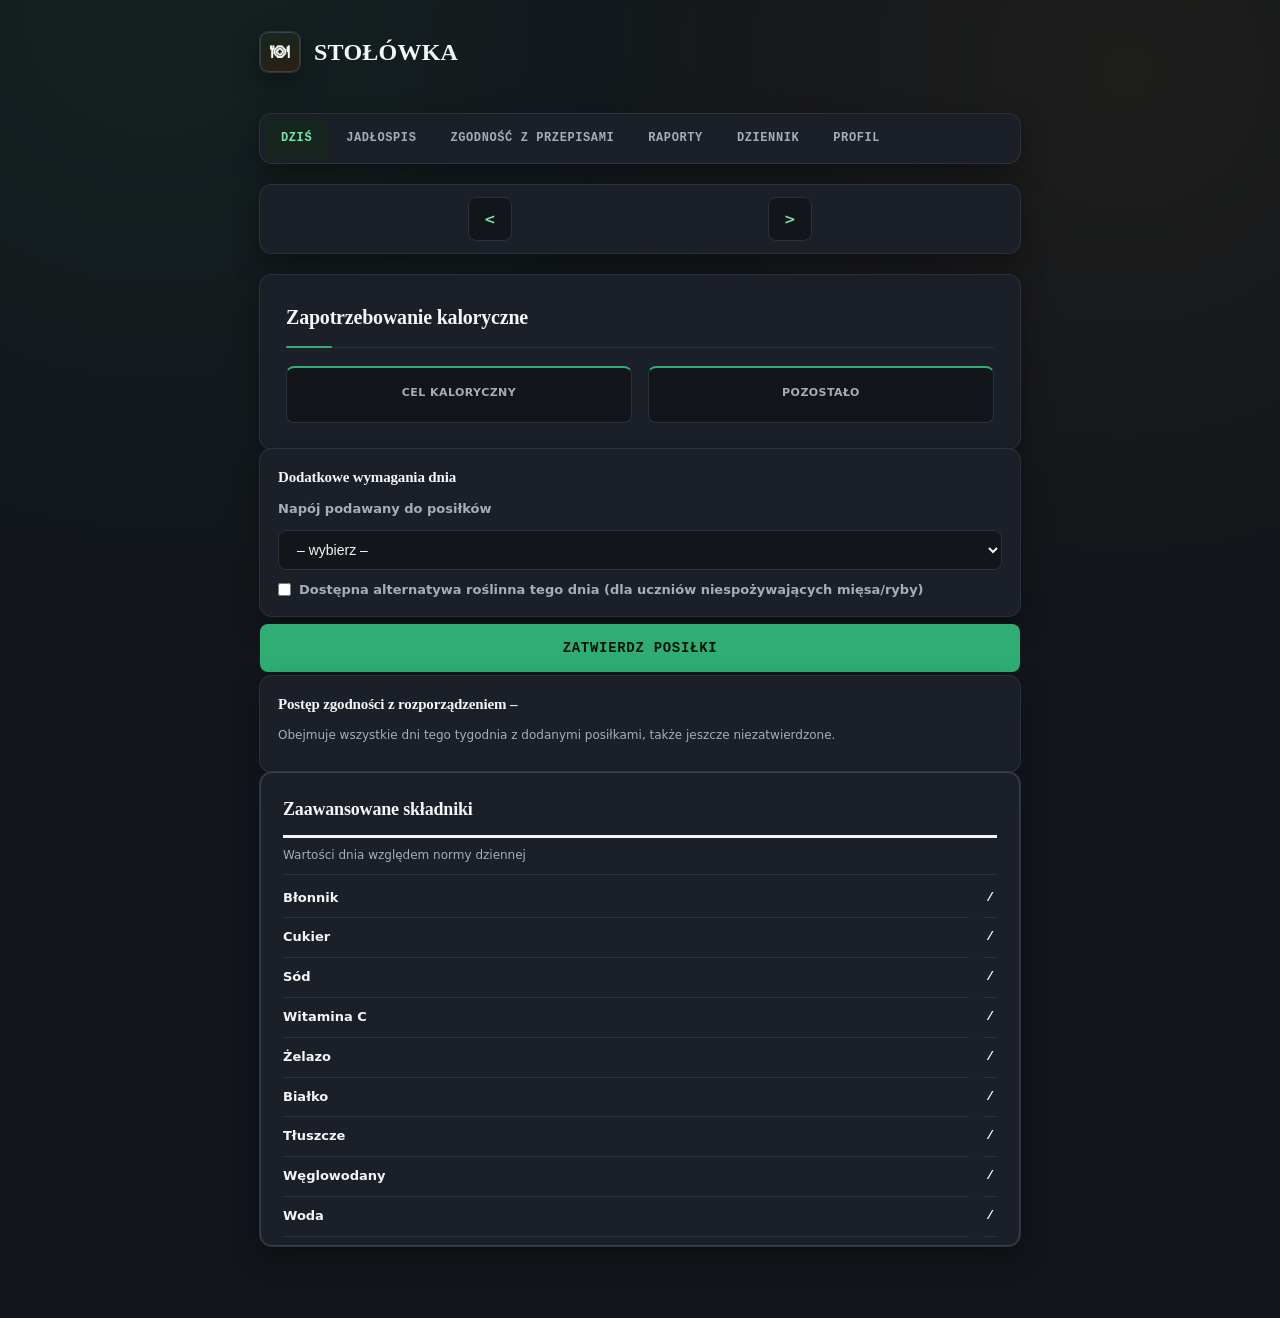
==== commit a8ab975d: "Add files via upload" ====
--- a/index.html
+++ b/index.html
@@ -3,93 +3,13 @@
     <head>
         <meta charset="UTF-8">
         <meta name="viewport" content="width=device-width, initial-scale=1.0">
-        <meta name="description" content="Zaplanuj i zatwierdź posiłki na dziś, sprawdź dzienne zapotrzebowanie kaloryczne stołówki szkolnej.">
-        <title>Stołówka – Dziś</title>
-        <link rel="stylesheet" href="style.css">
+        <meta http-equiv="refresh" content="0; url=home.html">
+        <title>Stołówka</title>
+        <link rel="canonical" href="home.html">
         <link rel="icon" href="favicon.png" type="image/png">
+        <script>window.location.replace("home.html");</script>
     </head>
-
     <body>
-        <section class="kontener">
-
-            <section id="marka"><section id="ikona">🍽</section>STOŁÓWKA</section>
-
-            <nav>
-                <a href="index.html">Dziś</a>
-                <a href="jadlospis.html">Jadłospis</a>
-                <a href="przepisy.html">Zgodność z przepisami</a>
-                <a href="raporty.html">Raporty</a>
-                <a href="dziennik.html">Dziennik</a>
-                <a href="profil.html">Profil</a>
-            </nav>
-
-            <section id="data">
-                <button id="dzien-poprzedni">&lt;</button><h1 id="pokaz"></h1><button id="dzien-nastepny">&gt;</button>
-            </section>
-
-            <section id="info">
-                <section id="cel_karyczny">
-                    <h1>Zapotrzebowanie kaloryczne</h1>
-
-                    <section><b id="zapotrzebowanie"></b>Cel kaloryczny</section>
-                    <section><b id="pozostalo"></b>Pozostało</section>
-
-                    <section id="widok-podsumowania" hidden>
-                        <span>Placówka: <b id="podsumowanie-placowka"></b> (<b id="podsumowanie-typ-placowki"></b>) &middot; Ostatnia aktualizacja: <b id="data-zapisu"></b></span>
-                        <a href="profil.html"><button type="button" id="zaktualizuj">Edytuj w Profilu</button></a>
-                    </section>
-
-                    <section id="brak-konfiguracji" hidden>
-                        <p>Nie skonfigurowano jeszcze danych placówki.</p>
-                        <a href="profil.html"><button type="button">Uzupełnij dane w Profilu</button></a>
-                    </section>
-                </section>
-
-                <section id="posilki-dnia"></section>
-
-                <button id="zapisz">Zatwierdz posiłki</button>
-
-                <section class="skladniki">
-                  <h3>Zaawansowane składniki</h3>
-                  <p>Wartości dnia względem normy dziennej</p>
-                  
-                  <section class="etykieta">Błonnik</section>
-                  <section id="pierścień_B"><b class="obecnie"></b>/<b class="norma_dawkowa"></b></section>
-
-                  <section class="etykieta">Cukier</section>
-                  <section id="pierścień_C"><b class="obecnie"></b>/<b class="norma_dawkowa"></b></section>
-
-                  <section class="etykieta">Sód</section>
-                  <section id="pierścień_S"><b class="obecnie"></b>/<b class="norma_dawkowa"></b></section>
-
-                  <section class="etykieta">Witamina C</section>
-                  <section id="pierścień_W"><b class="obecnie"></b>/<b class="norma_dawkowa"></b></section>
-
-                  <section class="etykieta">Żelazo</section>
-                  <section id="pierścień_Z"><b class="obecnie"></b>/<b class="norma_dawkowa"></b></section>
-
-                  <section class="etykieta">Białko</section>
-                  <section id="pierścień_Bi"><b class="obecnie"></b>/<b class="norma_dawkowa"></b></section>
-
-                  <section class="etykieta">Tłuszcze</section>
-                  <section id="pierścień_T"><b class="obecnie"></b>/<b class="norma_dawkowa"></b></section>
-
-                  <section class="etykieta">Węglowodany</section>
-                  <section id="pierścień_We"><b class="obecnie"></b>/<b class="norma_dawkowa"></b></section>
-
-                  <section class="etykieta">Woda</section>
-                  <section id="pierścień_Wo"><b class="obecnie"></b>/<b class="norma_dawkowa"></b></section>
-                </section>
-
-              </section>
-          </section>
-        <script src="baza.js"></script>
-        <script src="compliance-2026.js"></script>
-        <script src="compliance-visual-2026.js"></script>
-        <script src="raporty-2026.js"></script>
-        <script src="raporty.js"></script>
-        <script src="tygodniowe.js"></script>
-        <script src="script.js"></script>
-        <script src="dzis.js"></script>
+        <p>Przekierowywanie do aplikacji... Jeśli nic się nie dzieje, <a href="home.html">kliknij tutaj</a>.</p>
     </body>
-</html>+</html>
